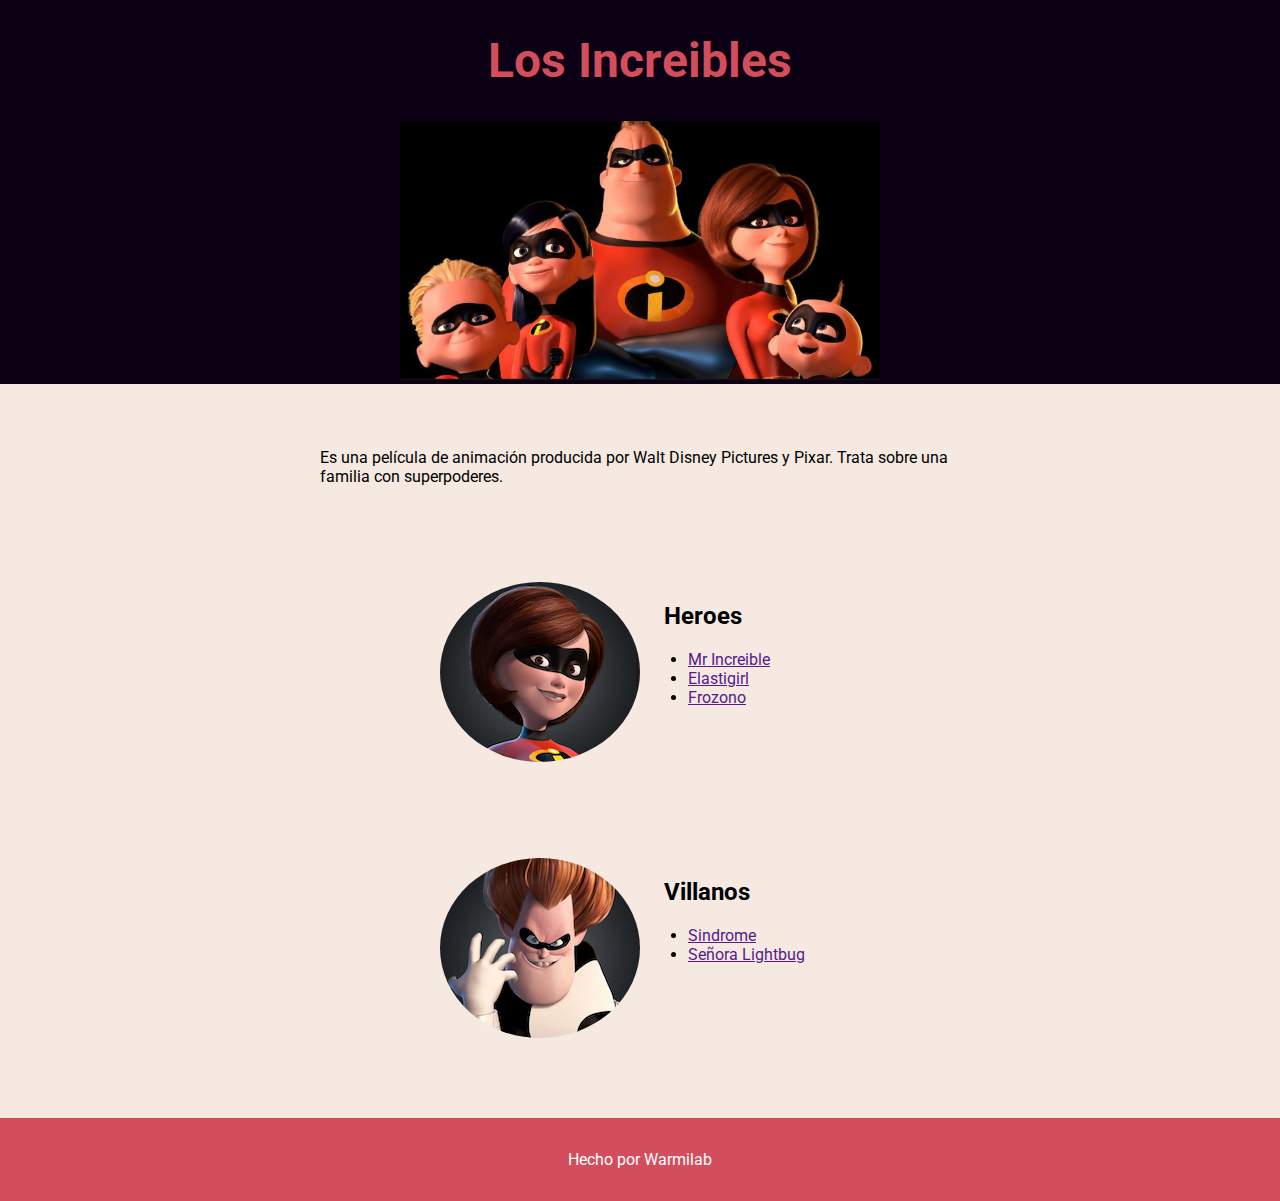
==== index.html @ e67c4f38 "first commit" ====
<!DOCTYPE html>
<html>
  <head>
    <title>Los Increibles</title>
    <link rel="stylesheet" href="./estilos.css">
    <link href='http://fonts.googleapis.com/css?family=Roboto' rel='stylesheet' type='text/css'>
  </head>
  <body>
    <header>
      <h1 id="titulo">Los Increibles</h1>
      <img id="imagen-header" src="imagenes/increibles-header.png" alt="">
    </header>
    <main>
      <section class="descripcion">
        <p>
          Es una película de animación producida por Walt Disney Pictures y Pixar. Trata sobre una familia con superpoderes.
        </p>
      </section>
      <section class="detalle-seccion">
        <img class="imagen-lista" src="imagenes/heroes.png" alt="">
        <div class="detalle-contenedor">
          <h2>Heroes</h2>
          <ul class="lista">
            <li>
              <a href="">Mr Increible</a>
            </li>
            <li>
              <a href="">Elastigirl</a>
            </li>
            <li>
              <a href="">Frozono</a>
            </li>
          </ul>
        </div>
      </section>
      <section class="detalle-seccion">
        <img class="imagen-lista" src="imagenes/villanos.png" alt="">
        <div class="detalle-contenedor">
          <h2>Villanos</h2>
          <ul class="lista">
            <li>
              <a href="">Sindrome</a>
            </li>
            <li>
              <a href="">Señora Lightbug</a>
            </li>
          </ul>
        </div>
      </section>
    </main>
    <footer>
      <p>Hecho por Warmilab</p>
    </footer>
  </body>
</html>
---- estilos.css ----
body {
  background-color: #0B0014;
  font-family: 'Roboto';
  font-size: 16px;
  margin: 0;
}

header, footer {
  text-align: center;
}

header {
  background-color: #0B0014;
}

#titulo {
  color: #D44D5C;
  font-size: 3rem;
}

#imagen-header {
  width: 30rem;
}

main {
  background-color: #F5E9E2;
  display: flex;
  flex-direction: column;
  padding: 1rem 0 2rem;
}

.descripcion {
  margin: 2rem auto;
  width: 40rem;
}

.detalle-seccion {
  display: flex;
  flex-direction: row;
  margin: 3rem auto;
  width: 25rem;
}

.imagen-lista {
  border-radius: 50%;
}

.detalle-contenedor {
  margin-left: 1.5rem;
}

.lista {
  padding-left: 1.5rem;
}

footer {
  background-color: #D44D5C;
  color: #ffffff;
  padding: 1rem;
}
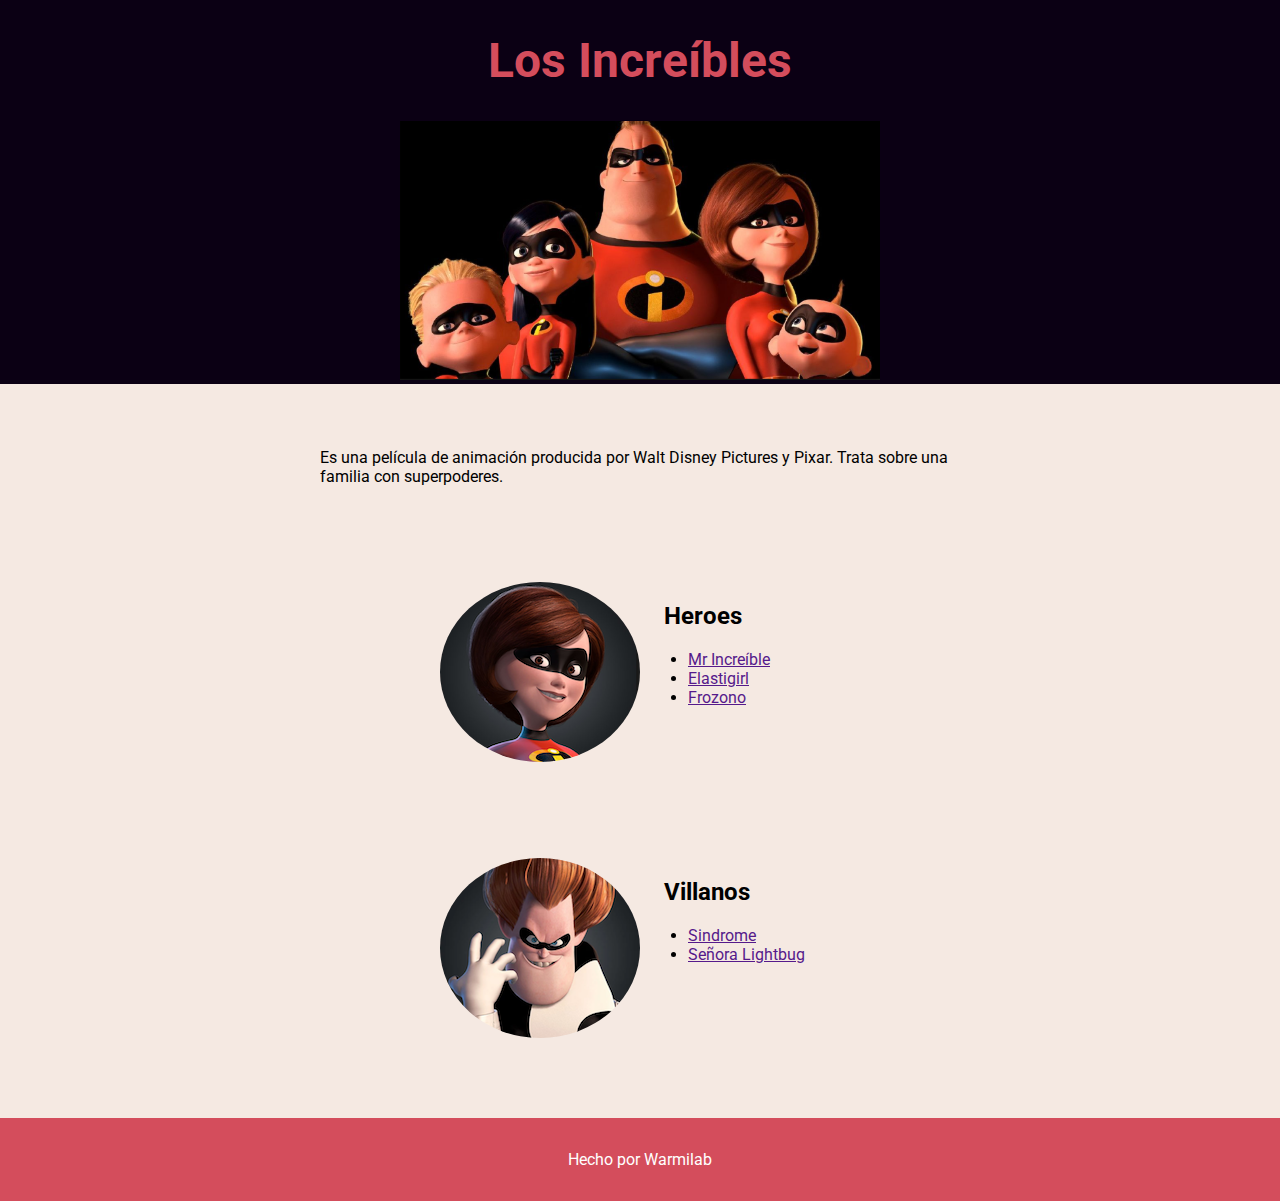
==== commit 8825410b: "fixed grammar errors" ====
--- a/index.html
+++ b/index.html
@@ -3,11 +3,10 @@
   <head>
     <title>Los Increibles</title>
     <link rel="stylesheet" href="./estilos.css">
-    <link href='http://fonts.googleapis.com/css?family=Roboto' rel='stylesheet' type='text/css'>
   </head>
   <body>
     <header>
-      <h1 id="titulo">Los Increibles</h1>
+      <h1 id="titulo">Los Increíbles</h1>
       <img id="imagen-header" src="imagenes/increibles-header.png" alt="">
     </header>
     <main>
@@ -22,7 +21,7 @@
           <h2>Heroes</h2>
           <ul class="lista">
             <li>
-              <a href="">Mr Increible</a>
+              <a href="">Mr Increíble</a>
             </li>
             <li>
               <a href="">Elastigirl</a>
--- a/estilos.css
+++ b/estilos.css
@@ -1,3 +1,5 @@
+@import url('https://fonts.googleapis.com/css?family=Roboto:400,700');
+
 body {
   background-color: #0B0014;
   font-family: 'Roboto';
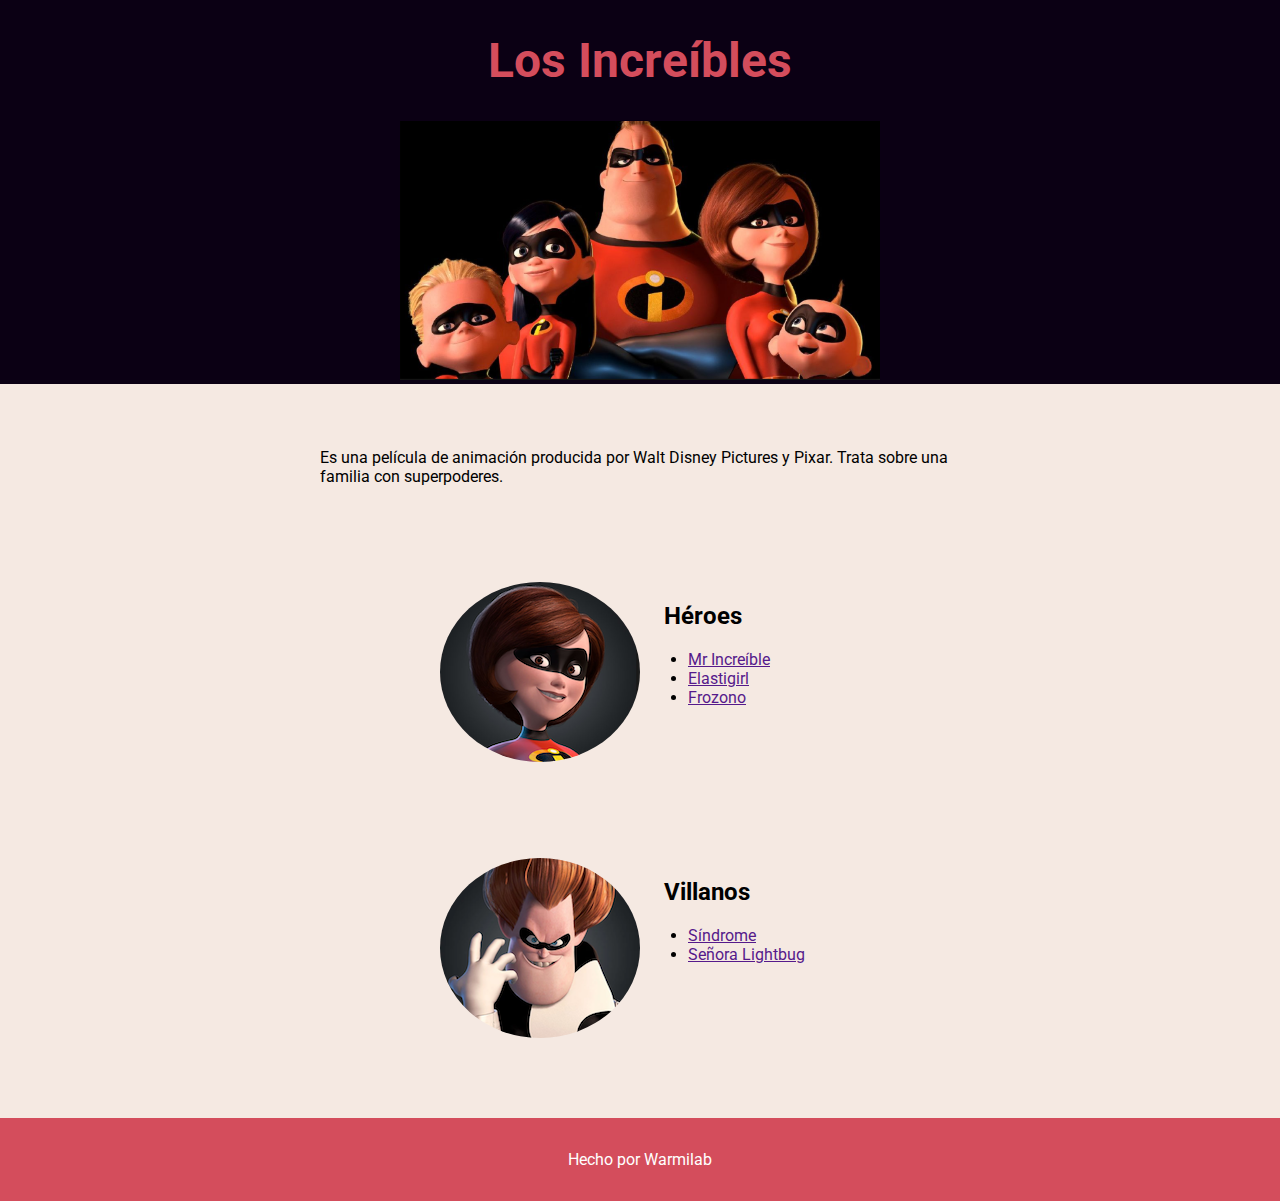
==== commit 00834a01: "fixed grammar errors" ====
--- a/index.html
+++ b/index.html
@@ -18,7 +18,7 @@
       <section class="detalle-seccion">
         <img class="imagen-lista" src="imagenes/heroes.png" alt="">
         <div class="detalle-contenedor">
-          <h2>Heroes</h2>
+          <h2>Héroes</h2>
           <ul class="lista">
             <li>
               <a href="">Mr Increíble</a>
@@ -38,7 +38,7 @@
           <h2>Villanos</h2>
           <ul class="lista">
             <li>
-              <a href="">Sindrome</a>
+              <a href="">Síndrome</a>
             </li>
             <li>
               <a href="">Señora Lightbug</a>
